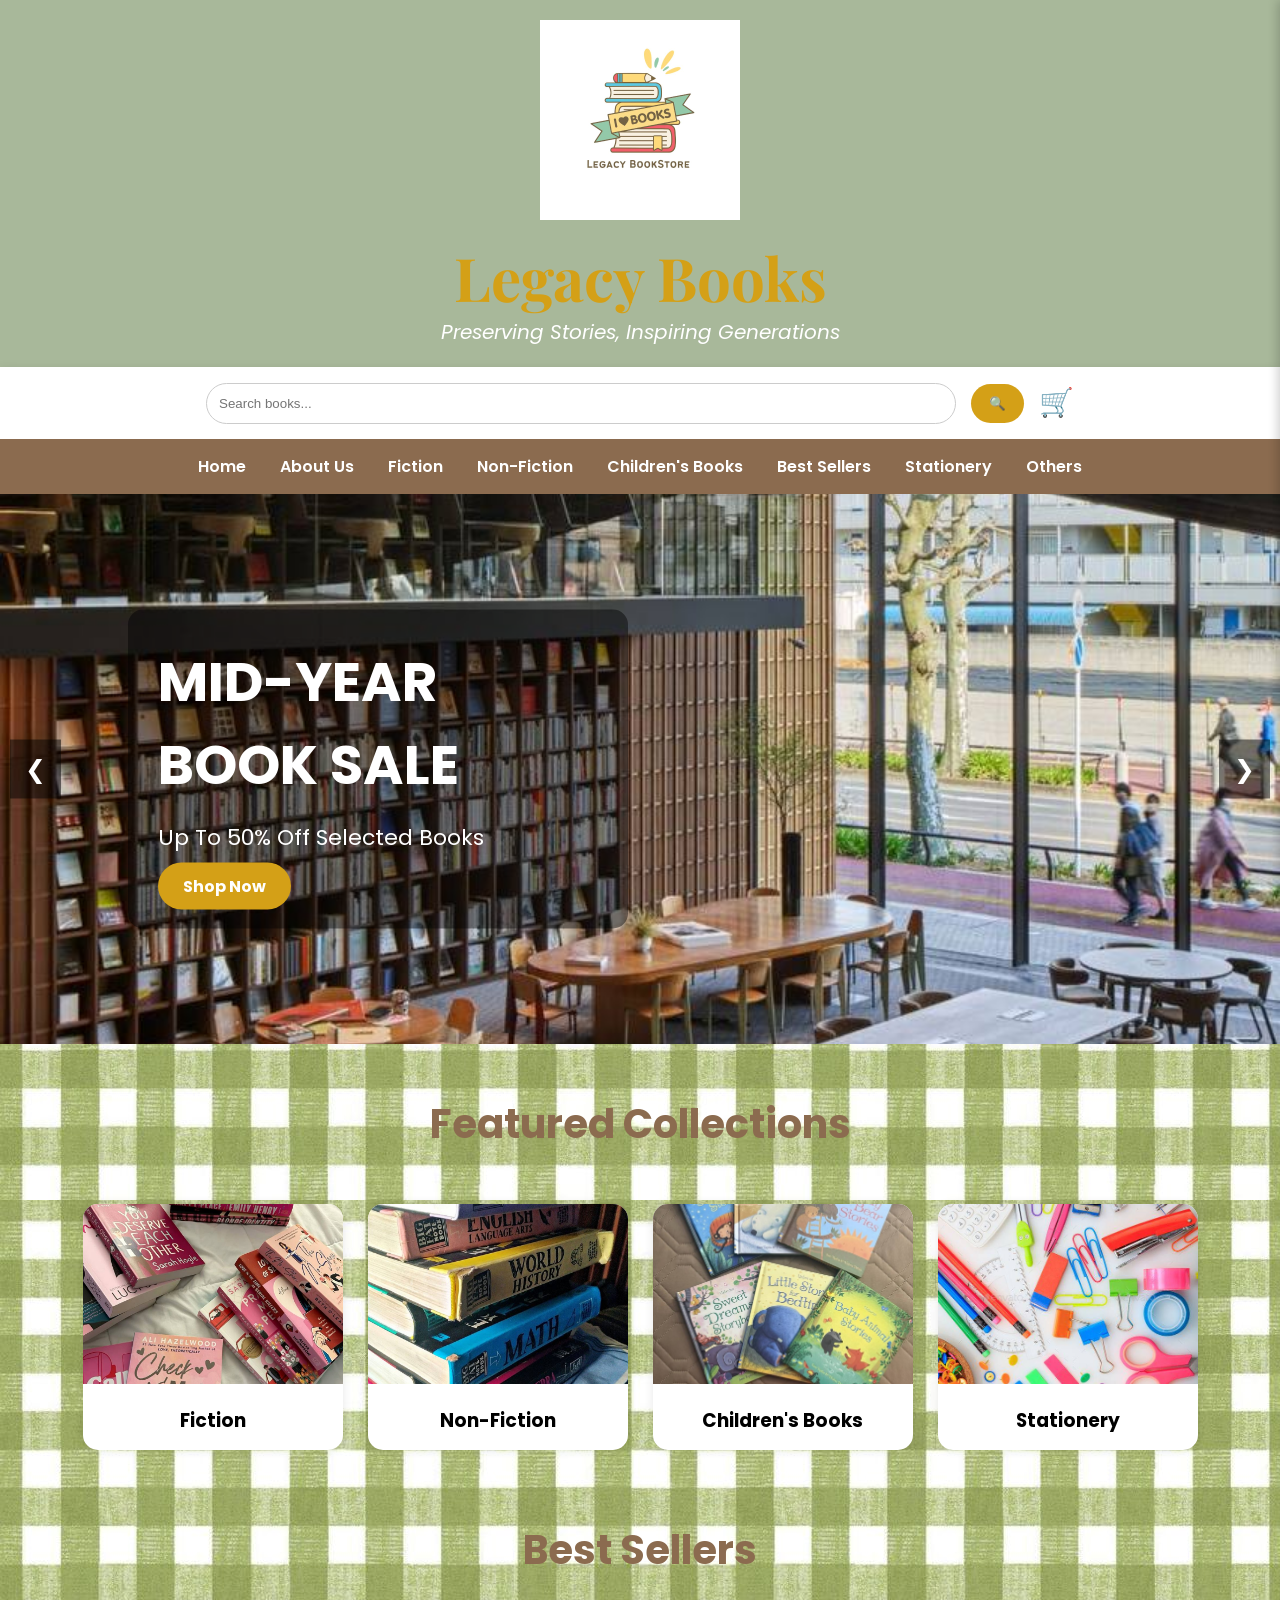
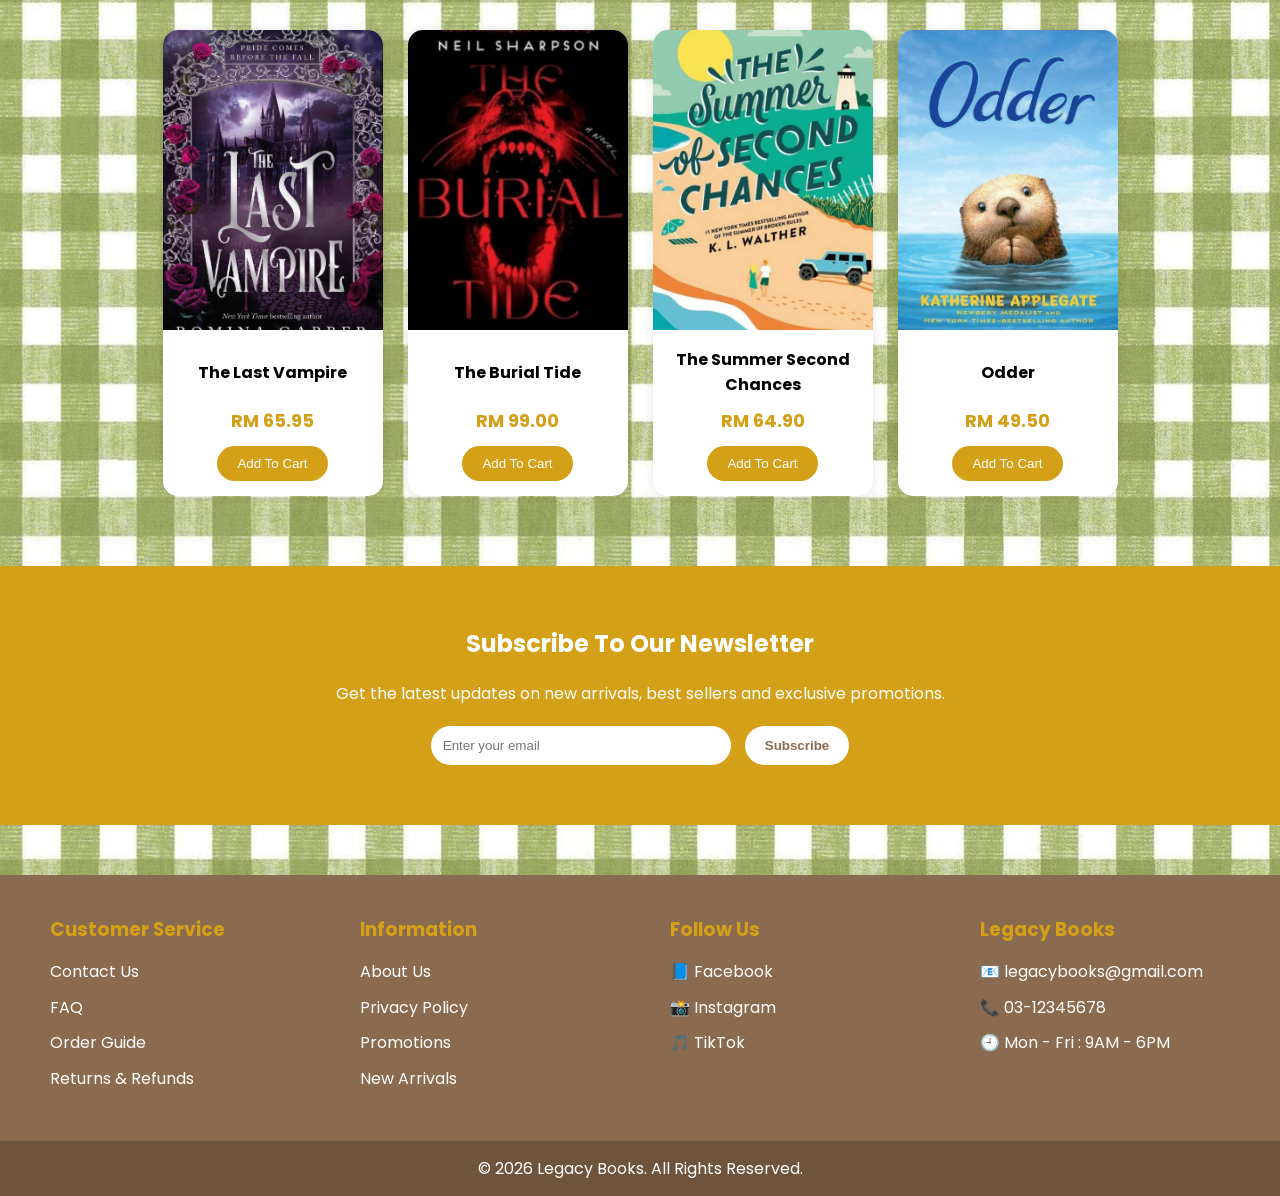
==== index.html @ 3a5806cb "Add files via upload" ====
<!DOCTYPE html>
<html lang="en">
<head>

<meta charset="UTF-8">
<meta name="viewport" content="width=device-width, initial-scale=1.0">

<title>Legacy Books</title>

<link href="https://fonts.googleapis.com/css2?family=Poppins:wght@300;400;500;600&family=Playfair+Display:wght@600&display=swap" rel="stylesheet">

<style>

*{
margin:0;
padding:0;
box-sizing:border-box;
}

body {
font-family: 'Poppins', sans-serif;
background-image: url('images/background.jpg.jpeg'); 
background-repeat: repeat;
background-size: auto;
overflow-x: hidden;
}

/* HEADER */

header{
background:#A8B89A;
padding:20px;
text-align:center;
}

.logo{
width:200px;
height:auto;
}

header h1{
font-family:'Playfair Display',serif;
font-size:60px;
color:#D4A017;
margin-top:10px;
}

.slogan{
color:white;
font-size:20px;
font-style:italic;
}

/* SEARCH BAR */

.search-bar{
background:white;
padding:15px;
display:flex;
justify-content:center;
align-items:center;
gap:15px;
box-shadow:0 2px 10px rgba(0,0,0,0.1);
}

.search-bar input{
width:60%;
padding:12px;
border-radius:30px;
border:1px solid #ccc;
}

.search-btn{
background:#D4A017;
color:white;
border:none;
padding:12px 18px;
border-radius:30px;
cursor:pointer;
}

.cart-icon{
font-size:28px;
cursor:pointer;
font-weight:bold;
}

/* NAVBAR */

nav{
background:#8B6B4F;
padding:15px;
text-align:center;
}

nav a{
color:white;
text-decoration:none;
margin:15px;
font-weight:600;
}

nav a:hover{
color:#D4A017;
}

/* SLIDER */

.slider{
position:relative;
width:100%;
height:550px;
overflow:hidden;
}

.slide{
display:none;
position:relative;
width:100%;
height:550px;
}

.slide.active{
display:block;
}

.slide img{
width:100%;
height:550px;
object-fit:cover;
}

.prev,
.next{
position:absolute;
top:50%;
transform:translateY(-50%);
background:rgba(0,0,0,0.5);
color:white;
border:none;
padding:15px;
font-size:25px;
cursor:pointer;
z-index:100;
}

.prev{
left:10px;
}

.next{
right:10px;
}

.prev:hover,
.next:hover{
background:#D4A017;
}

/* BANNER TEXT */

.banner-text{
position:absolute;
top:50%;
left:10%;
transform:translateY(-50%);
background:rgba(0,0,0,0.45);
padding:30px;
border-radius:15px;
max-width:500px;
color:white;
}

.banner-text h1{
font-size:55px;
margin-bottom:15px;
}

.banner-text p{
font-size:22px;
margin-bottom:20px;
}

.shop-btn{
background:#D4A017;
color:white;
padding:12px 25px;
text-decoration:none;
border-radius:30px;
font-weight:bold;
}

/* SECTION */

.section-title{
text-align:center;
font-size:40px;
color:#8B6B4F;
margin:50px 0 30px;
}

/* COLLECTIONS */

.collections{
display:flex;
justify-content:center;
gap:25px;
flex-wrap:wrap;
padding:20px;
}

.card{
width:260px;
background:white;
border-radius:15px;
overflow:hidden;
box-shadow:0 0 10px rgba(0,0,0,0.1);
transition:0.3s;
}

.card:hover{
transform:translateY(-8px);
}

.card img{
width:100%;
height:180px;
object-fit:cover;
}

.card h3{
padding:15px;
text-align:center;
}

/* BEST SELLERS */

.books{
display:flex;
justify-content:center;
gap:25px;
flex-wrap:wrap;
padding:20px;
}

.book{
width:220px;
background:white;
border-radius:15px;
overflow:hidden;
box-shadow:0 0 10px rgba(0,0,0,0.1);
text-align:center;
transition:0.3s;
}

.book:hover{
transform:translateY(-8px);
}

.book img{
width:100%;
height:300px;
object-fit:cover;
}

.book h4{
padding:10px;
height:70px;
display:flex;
align-items:center;
justify-content:center;
}

.price{
color:#D4A017;
font-size:18px;
font-weight:bold;
margin-bottom:12px;
}
  
.book button{
background:#D4A017;
color:white;
border:none;
padding:10px 20px;
border-radius:25px;
margin-bottom:15px;
cursor:pointer;
}

/* NEWSLETTER */

.newsletter{
background:#D4A017;
padding:60px;
text-align:center;
margin-top:50px;
}

.newsletter h2{
color:white;
margin-bottom:20px;
}

.newsletter p{
color:white;
margin-bottom:20px;
}

.newsletter input{
padding:12px;
width:300px;
border:none;
border-radius:25px;
}

.newsletter button{
padding:12px 20px;
border:none;
border-radius:25px;
cursor:pointer;
margin-left:10px;
background:white;
color:#8B6B4F;
font-weight:bold;
display:inline-block;
}

/* FOOTER */

.footer{
background:#8B6B4F;
color:white;
margin-top:50px;
}

.footer-container{
display:flex;
justify-content:space-around;
flex-wrap:wrap;
padding:40px 20px;
}

.footer-column{
width:250px;
}

.footer-column h3{
color:#D4A017;
margin-bottom:15px;
}

.footer-column p{
margin-bottom:10px;
line-height:1.6;
}

.copyright{
text-align:center;
padding:15px;
background:#6f543d;
}

/* CART */

.cart-sidebar{
position:fixed;
top:0;
right:-350px;
width:350px;
height:100%;
background:white;
box-shadow:-2px 0 10px rgba(0,0,0,0.2);
padding:20px;
transition:0.4s;
z-index:999;
}

.cart-sidebar.active{
right:0;
}

.close-cart{
font-size:25px;
cursor:pointer;
float:right;
}

#payment-method{
width:100%;
padding:10px;
margin-top:15px;
margin-bottom:15px;
border:1px solid #ccc;
border-radius:5px;
}

#card-number{
width:100%;
padding:10px;
margin-bottom:15px;
border:1px solid #ccc;
border-radius:5px;
}

.checkout{
width:100%;
padding:12px;
background:#D4A017;
border:none;
color:white;
cursor:pointer;
margin-top:20px;
}

/* MOBILE */

@media(max-width:768px){

.search-bar input{
width:50%;
}

nav a{
display:block;
margin:10px 0;
}

.slider,
.slide,
.slide img{
height:300px;
}

.banner-text{
left:5%;
max-width:300px;
padding:15px;
}

.banner-text h1{
font-size:28px;
}

.banner-text p{
font-size:15px;
}

}

</style>

</head>

<body>

<header>

<img src="logo.jpg" class="logo">

<h1>Legacy Books</h1>

<p class="slogan">
Preserving Stories, Inspiring Generations
</p>

</header>

<div class="search-bar">

<input type="text" placeholder="Search books...">

<button class="search-btn">🔍</button>

<div class="cart-icon" onclick="openCart()">
🛒
</div>

</div>

<nav>
<a href="index.html">Home</a>
<a href="aboutus.html">About Us</a>
<a href="fiction.html">Fiction</a>
<a href="nonfiction.html">Non-Fiction</a>
<a href="children.html">Children's Books</a>
<a href="bestseller.html">Best Sellers</a>
<a href="stationery.html">Stationery</a>
<a href="others.html">Others</a>
</nav>

<!-- SLIDER -->

<div class="slider">

<button class="prev" onclick="prevSlide()">❮</button>
<button class="next" onclick="nextSlide()">❯</button>

<div class="slide active">

<img src="banner1.jpg">

<div class="banner-text">
<h1>MID-YEAR BOOK SALE</h1>
<p>Up To 50% Off Selected Books</p>
<a href="#" class="shop-btn">Shop Now</a>
</div>

</div>

<div class="slide">

<img src="banner2.jpg">

<div class="banner-text">
<h1>NEW ARRIVALS</h1>
<p>Discover Your Next Favourite Book</p>
<a href="#" class="shop-btn">Explore Now</a>
</div>

</div>

<div class="slide">

<img src="banner3.jpg">

<div class="banner-text">
<h1>CHILDREN'S COLLECTION</h1>
<p>Fun & Educational Books For Kids</p>
<a href="#" class="shop-btn">Shop Now</a>
</div>

</div>

<div class="slide">

<img src="banner4.jpg">

<div class="banner-text">
<h1>BEST SELLERS</h1>
<p>Most Loved Books This Month</p>
<a href="#" class="shop-btn">View Collection</a>
</div>

</div>

</div>

<h2 class="section-title">Featured Collections</h2>

<div class="collections">

<div class="card">
<img src="fiction.jpg">
<h3>Fiction</h3>
</div>

<div class="card">
<img src="nonfiction.jpg">
<h3>Non-Fiction</h3>
</div>

<div class="card">
<img src="children.jpg">
<h3>Children's Books</h3>
</div>

<div class="card">
<img src="stationery.jpg">
<h3>Stationery</h3>
</div>

</div>

<h2 class="section-title">Best Sellers</h2>

<div class="books">

<div class="book">
<img src="book1.jpg">
<h4>The Last Vampire</h4>
<p class="price">RM 65.95</p>
<button onclick="addToCart('The Last Vampire')">
Add To Cart
</button>
</div>
  
<div class="book">
<img src="book2.jpg">
<h4>The Burial Tide</h4>
<p class="price">RM 99.00</p>
<button onclick="addToCart('The Burial Tide')">
Add To Cart
</button>
</div>

<div class="book">
<img src="book3.jpg">
<h4>The Summer Second Chances</h4>
<p class="price">RM 64.90</p>
<button onclick="addToCart('The Summer Second Chances')">Add To Cart</button>
</div>

<div class="book">
<img src="book4.jpg">
<h4>Odder</h4>
<p class="price">RM 49.50</p>
<button onclick="addToCart('Odder')">Add To Cart</button>
</div>

</div>

<div class="newsletter">

<h2>Subscribe To Our Newsletter</h2>

<p>
Get the latest updates on new arrivals,
best sellers and exclusive promotions.
</p>

<input type="email" placeholder="Enter your email">

<button onclick="subscribeNewsletter()">Subscribe</button>

</div>

<div class="footer">

<div class="footer-container">

<div class="footer-column">
<h3>Customer Service</h3>
<p>Contact Us</p>
<p>FAQ</p>
<p>Order Guide</p>
<p>Returns & Refunds</p>
</div>

<div class="footer-column">
<h3>Information</h3>
<p>About Us</p>
<p>Privacy Policy</p>
<p>Promotions</p>
<p>New Arrivals</p>
</div>

<div class="footer-column">
<h3>Follow Us</h3>
<p>📘 Facebook</p>
<p>📸 Instagram</p>
<p>🎵 TikTok</p>
</div>

<div class="footer-column">
<h3>Legacy Books</h3>
<p>📧 legacybooks@gmail.com</p>
<p>📞 03-12345678</p>
<p>🕘 Mon - Fri : 9AM - 6PM</p>
</div>

</div>

<div class="copyright">
© 2026 Legacy Books. All Rights Reserved.
</div>

</div>

<!-- CART -->

<div class="cart-sidebar" id="cart">

<span class="close-cart" onclick="closeCart()">✖</span>

<h2>Shopping Cart</h2>

<div id="cart-items"></div>

<select id="payment-method">

<option value="">Select Payment Method</option>

<option>Credit Card</option>

<option>Debit Card</option>

<option>Online Banking</option>

<option>E-Wallet</option>

</select>

<input type="text" id="card-number"
placeholder="Enter Card Number">

<button class="checkout" onclick="checkout()">
Checkout
</button>

</div>

<script>

let slides=document.querySelectorAll(".slide");
let current=0;

setInterval(function(){

slides[current].classList.remove("active");

current++;

if(current>=slides.length){
current=0;
}

slides[current].classList.add("active");

},3000);

function openCart(){
document.getElementById("cart").classList.add("active");
}

function closeCart(){
document.getElementById("cart").classList.remove("active");
}

function nextSlide(){

slides[current].classList.remove("active");

current++;

if(current>=slides.length){
current=0;
}

slides[current].classList.add("active");

}

function prevSlide(){

slides[current].classList.remove("active");

current--;

if(current<0){
current=slides.length-1;
}

slides[current].classList.add("active");

}

function addToCart(book){

let item=document.createElement("p");

item.innerHTML="📚 " + book;

document.getElementById("cart-items").appendChild(item);

alert(book + " added to cart!");

}

function subscribeNewsletter(){

let email =
document.querySelector('.newsletter input').value;

if(email==""){

alert("Please enter your email!");

}
else{

alert(
"Thank you for subscribing to Legacy Books Newsletter! 📚"
);

document.querySelector('.newsletter input').value="";

}

}

function checkout(){

let paymentMethod =
document.getElementById("payment-method").value;

let cardNumber =
document.getElementById("card-number").value;

if(document.getElementById("cart-items").innerHTML==""){

alert("Your cart is empty!");

}

else if(paymentMethod==""){

alert("Please select a payment method!");

}

else if(cardNumber==""){

alert("Please enter your card number!");

}

else{

alert(
"Payment Successful via "
+ paymentMethod +
"! Thank you for shopping at Legacy Books 📚"
);

document.getElementById("cart-items").innerHTML="";
document.getElementById("payment-method").value="";
document.getElementById("card-number").value="";

}

}

</script>
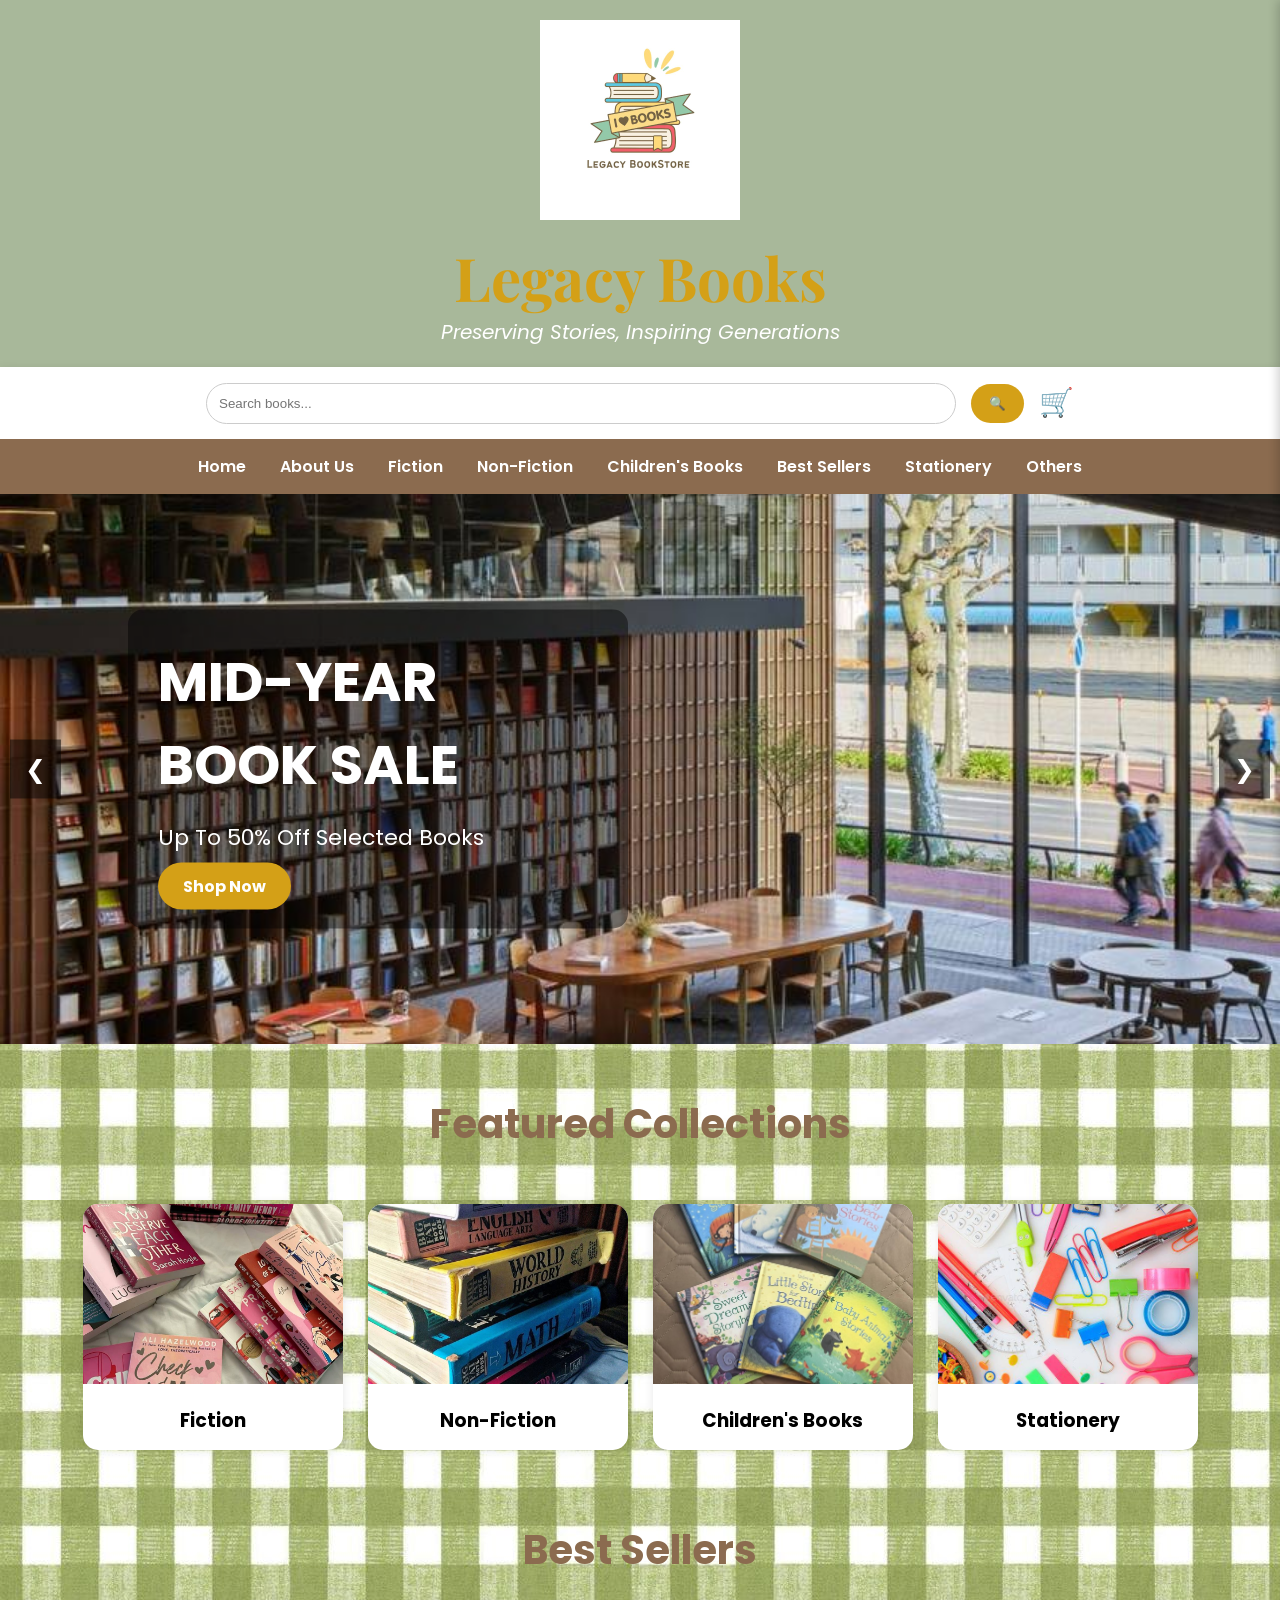
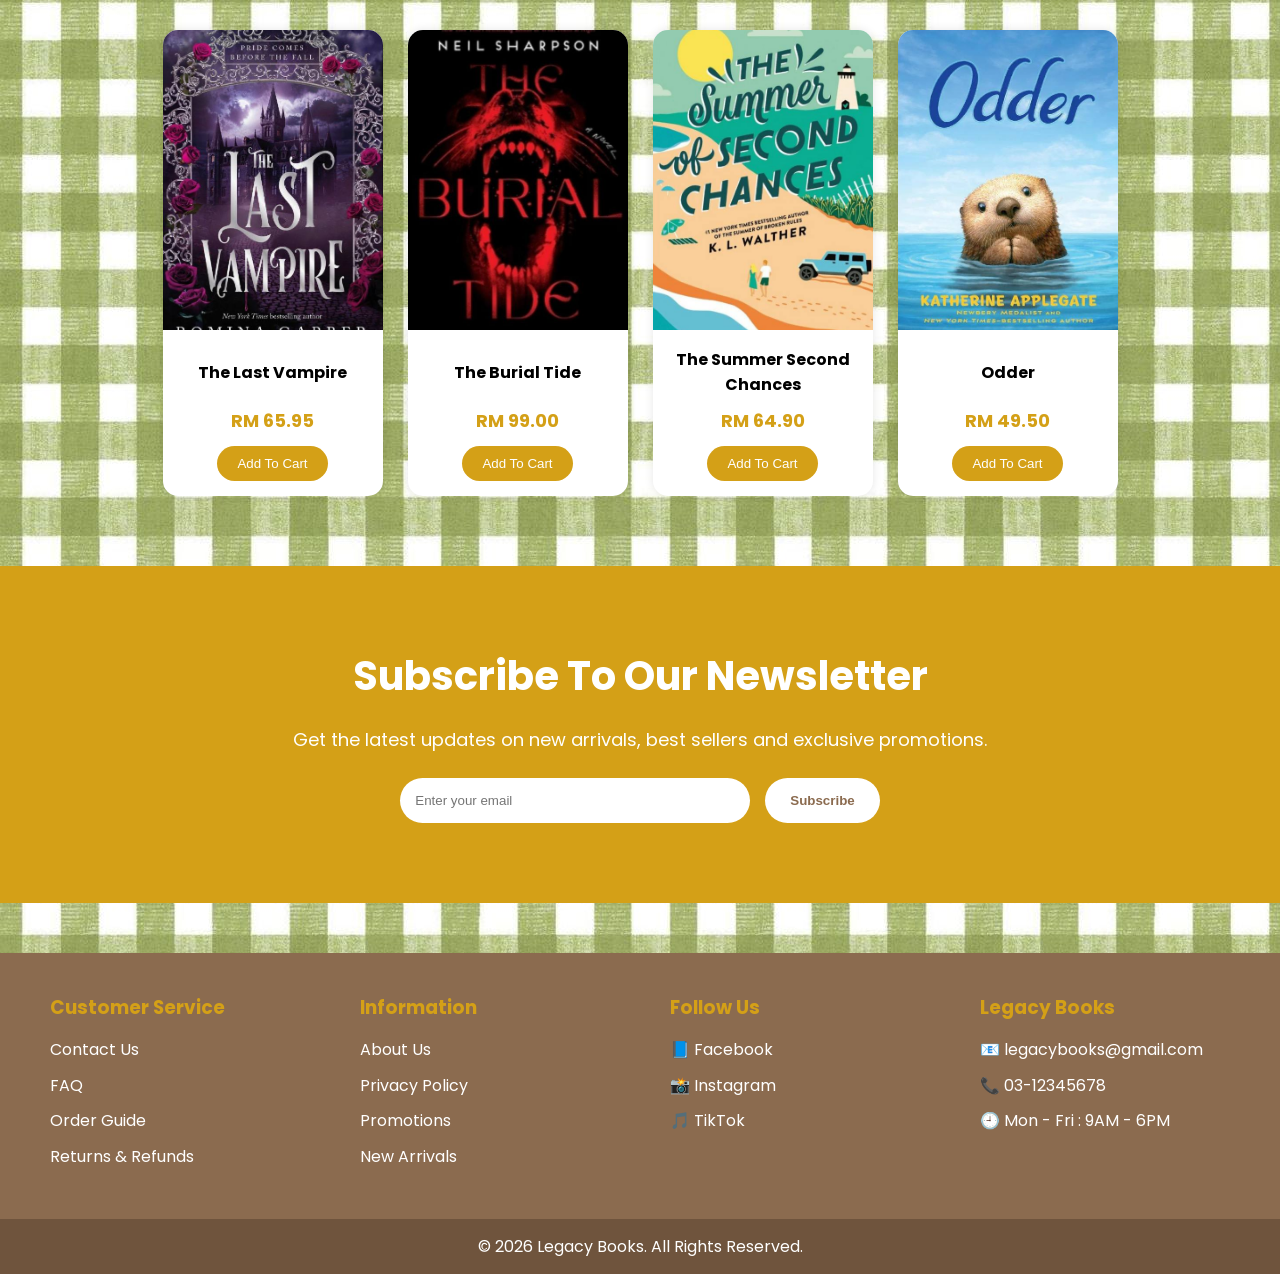
==== commit a934eb68: "Add files via upload" ====
--- a/index.html
+++ b/index.html
@@ -291,39 +291,46 @@
 /* NEWSLETTER */
 
 .newsletter{
-background:#D4A017;
-padding:60px;
-text-align:center;
-margin-top:50px;
+    background:#D4A017;
+    padding:80px 20px;
+    text-align:center;
+    margin-top:50px;
 }
 
 .newsletter h2{
-color:white;
-margin-bottom:20px;
+    color:white;
+    margin-bottom:20px;
+    font-size:40px;
 }
 
 .newsletter p{
-color:white;
-margin-bottom:20px;
+    color:white;
+    margin-bottom:25px;
+    font-size:18px;
+}
+
+.newsletter-form{
+    display:flex;
+    justify-content:center;
+    gap:15px;
+    flex-wrap:wrap;
 }
 
 .newsletter input{
-padding:12px;
-width:300px;
-border:none;
-border-radius:25px;
+    width:350px;
+    padding:15px;
+    border:none;
+    border-radius:30px;
 }
 
 .newsletter button{
-padding:12px 20px;
-border:none;
-border-radius:25px;
-cursor:pointer;
-margin-left:10px;
-background:white;
-color:#8B6B4F;
-font-weight:bold;
-display:inline-block;
+    padding:15px 25px;
+    border:none;
+    border-radius:30px;
+    background:white;
+    color:#8B6B4F;
+    font-weight:bold;
+    cursor:pointer;
 }
 
 /* FOOTER */
@@ -619,9 +626,15 @@
 best sellers and exclusive promotions.
 </p>
 
+<div class="newsletter-form">
+
 <input type="email" placeholder="Enter your email">
 
-<button onclick="subscribeNewsletter()">Subscribe</button>
+<button onclick="subscribeNewsletter()">
+Subscribe
+</button>
+
+</div>
 
 </div>
 
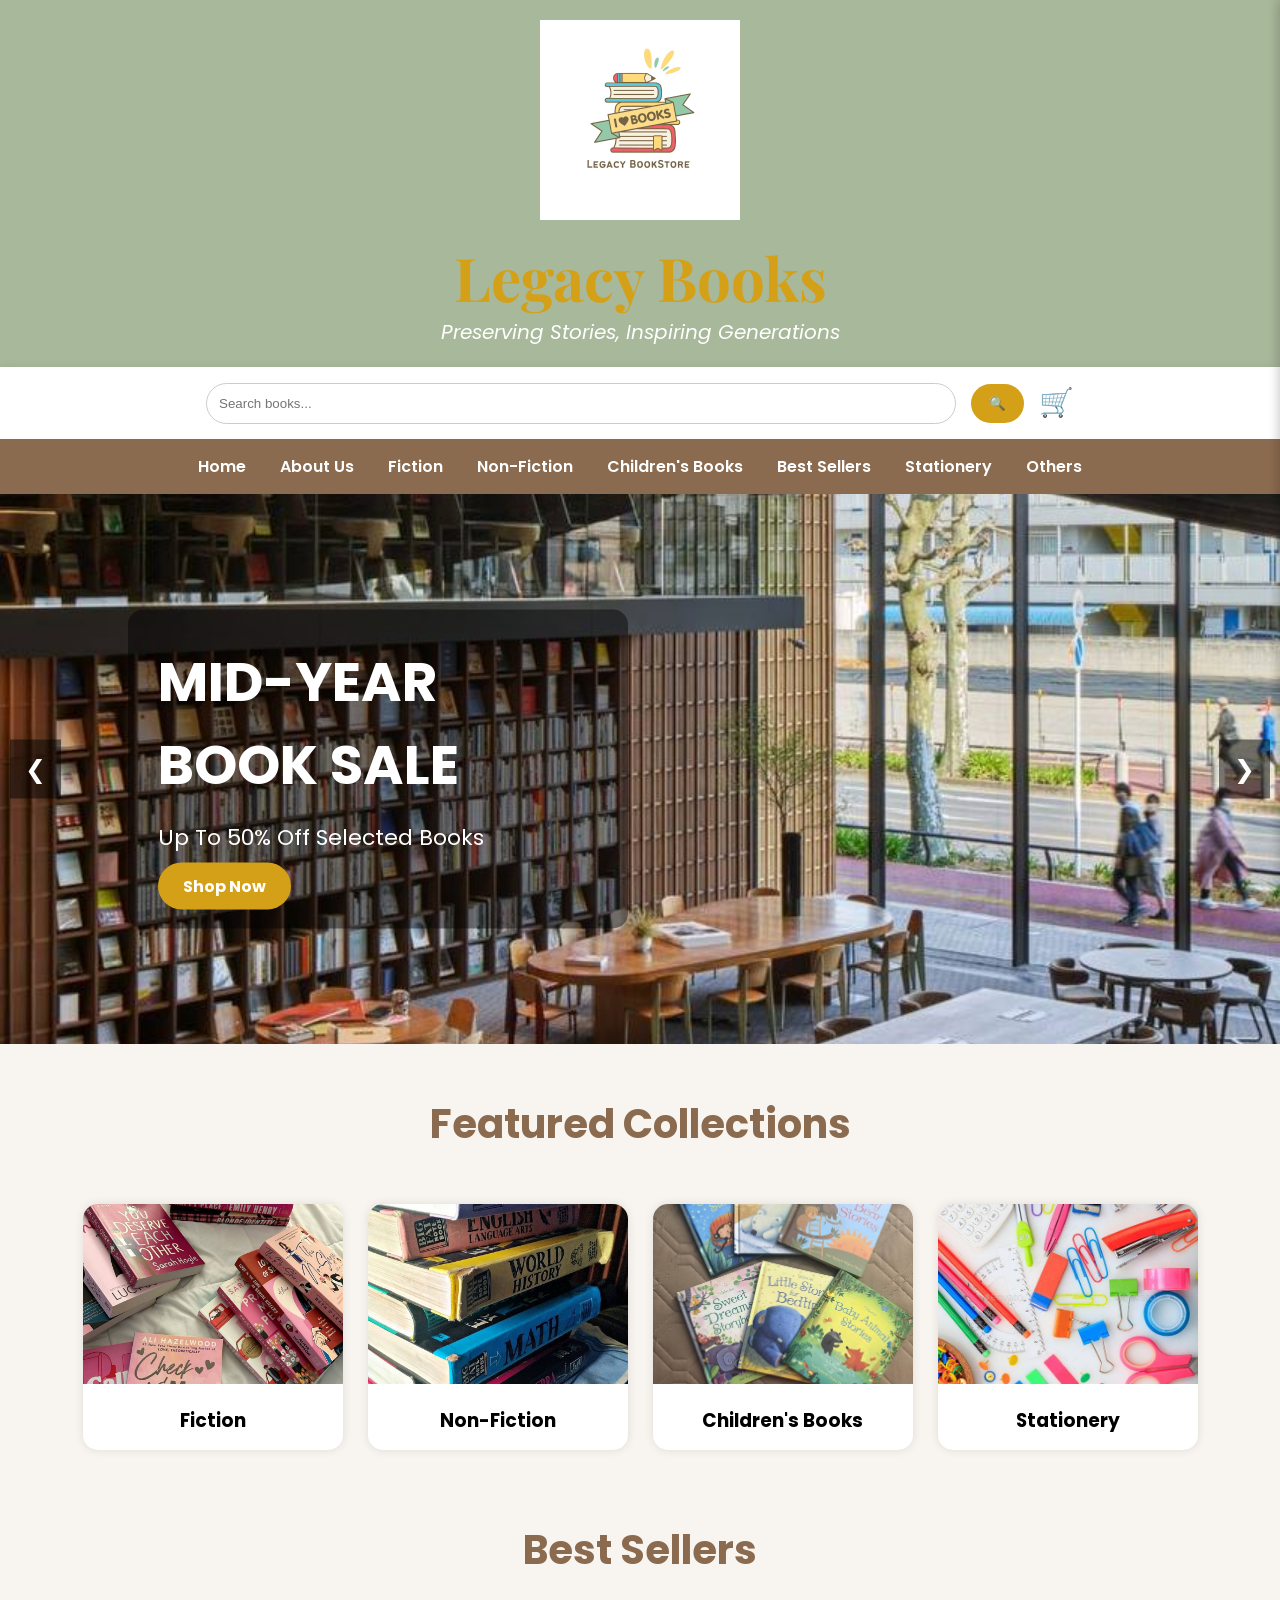
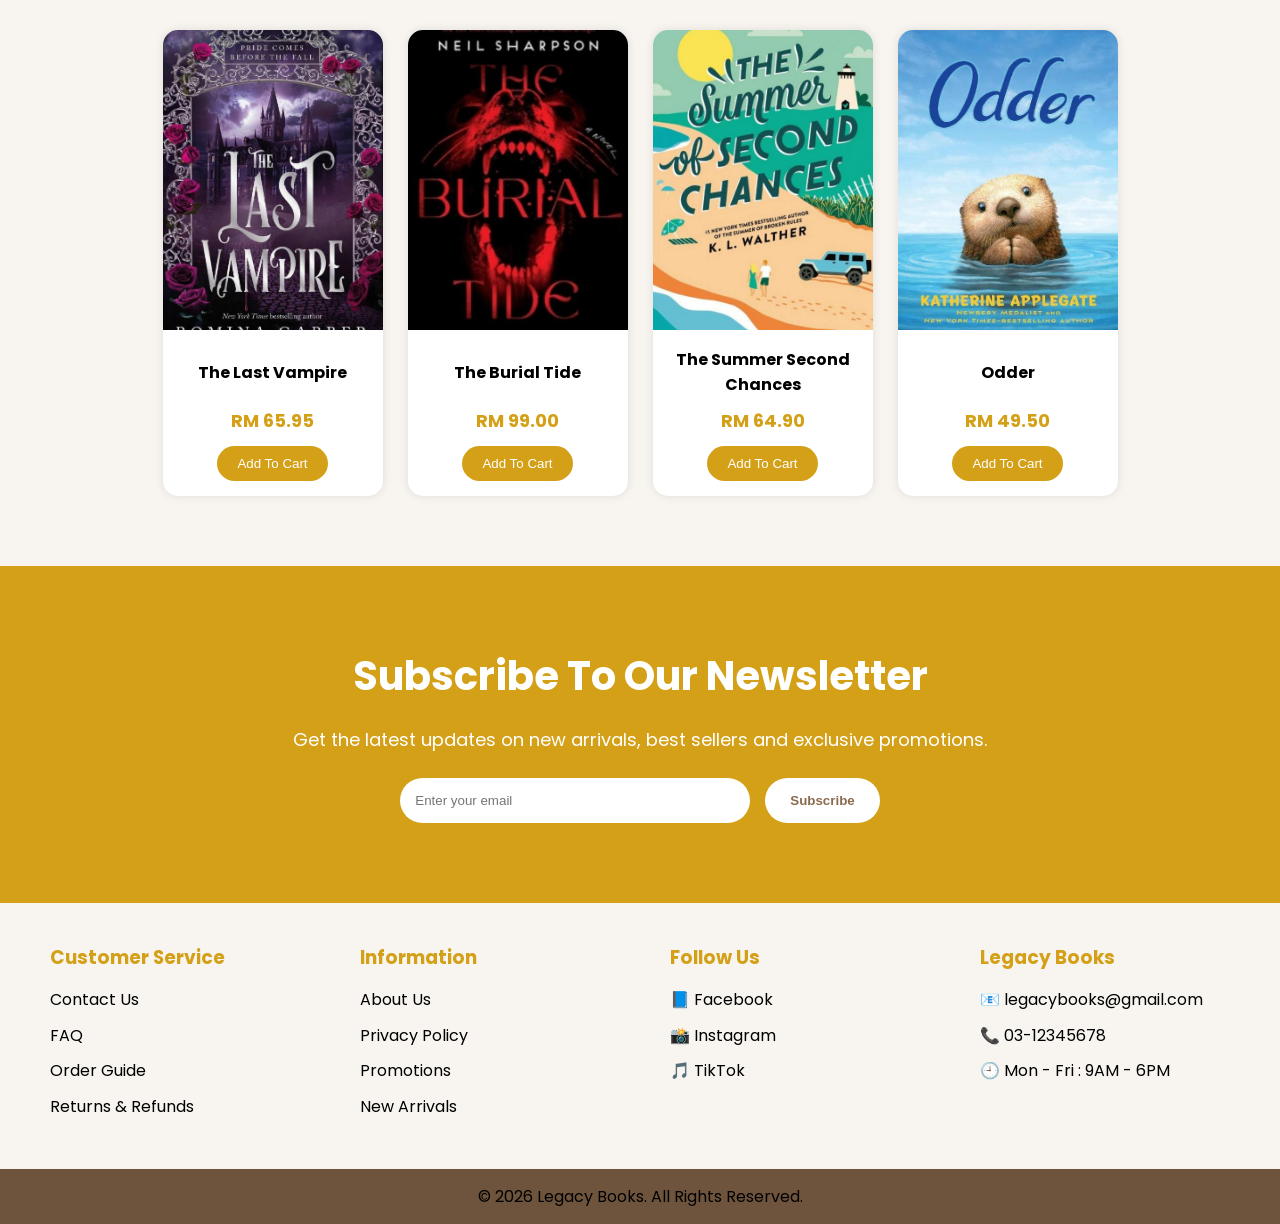
==== commit 58e96c7a: "Update index.html" ====
--- a/index.html
+++ b/index.html
@@ -19,9 +19,7 @@
 
 body {
 font-family: 'Poppins', sans-serif;
-background-image: url('images/background.jpg.jpeg'); 
-background-repeat: repeat;
-background-size: auto;
+background: #F8F5F0;
 overflow-x: hidden;
 }
 
@@ -335,10 +333,12 @@
 
 /* FOOTER */
 
-.footer{
-background:#8B6B4F;
-color:white;
+.newsletter{
+background:#D4A017;
+padding:80px 20px;
+text-align:center;
 margin-top:50px;
+margin-bottom:0;
 }
 
 .footer-container{
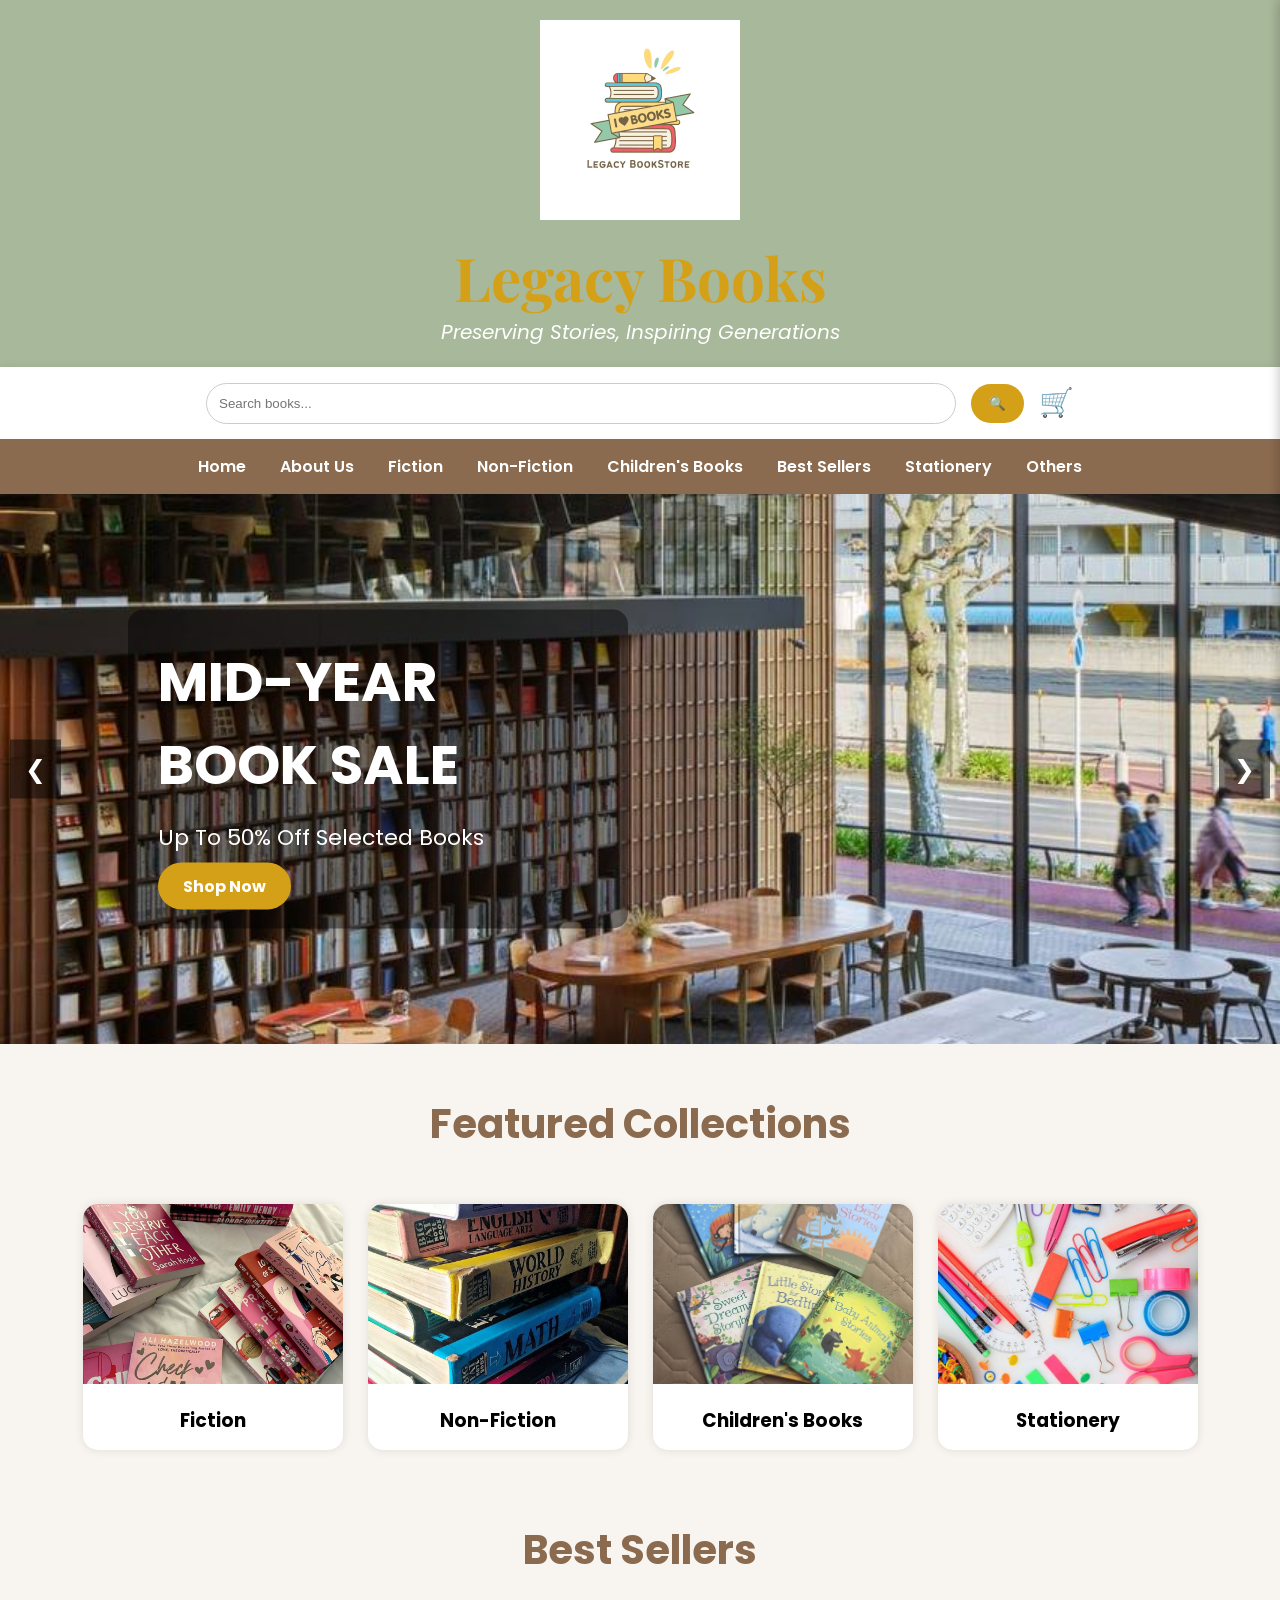
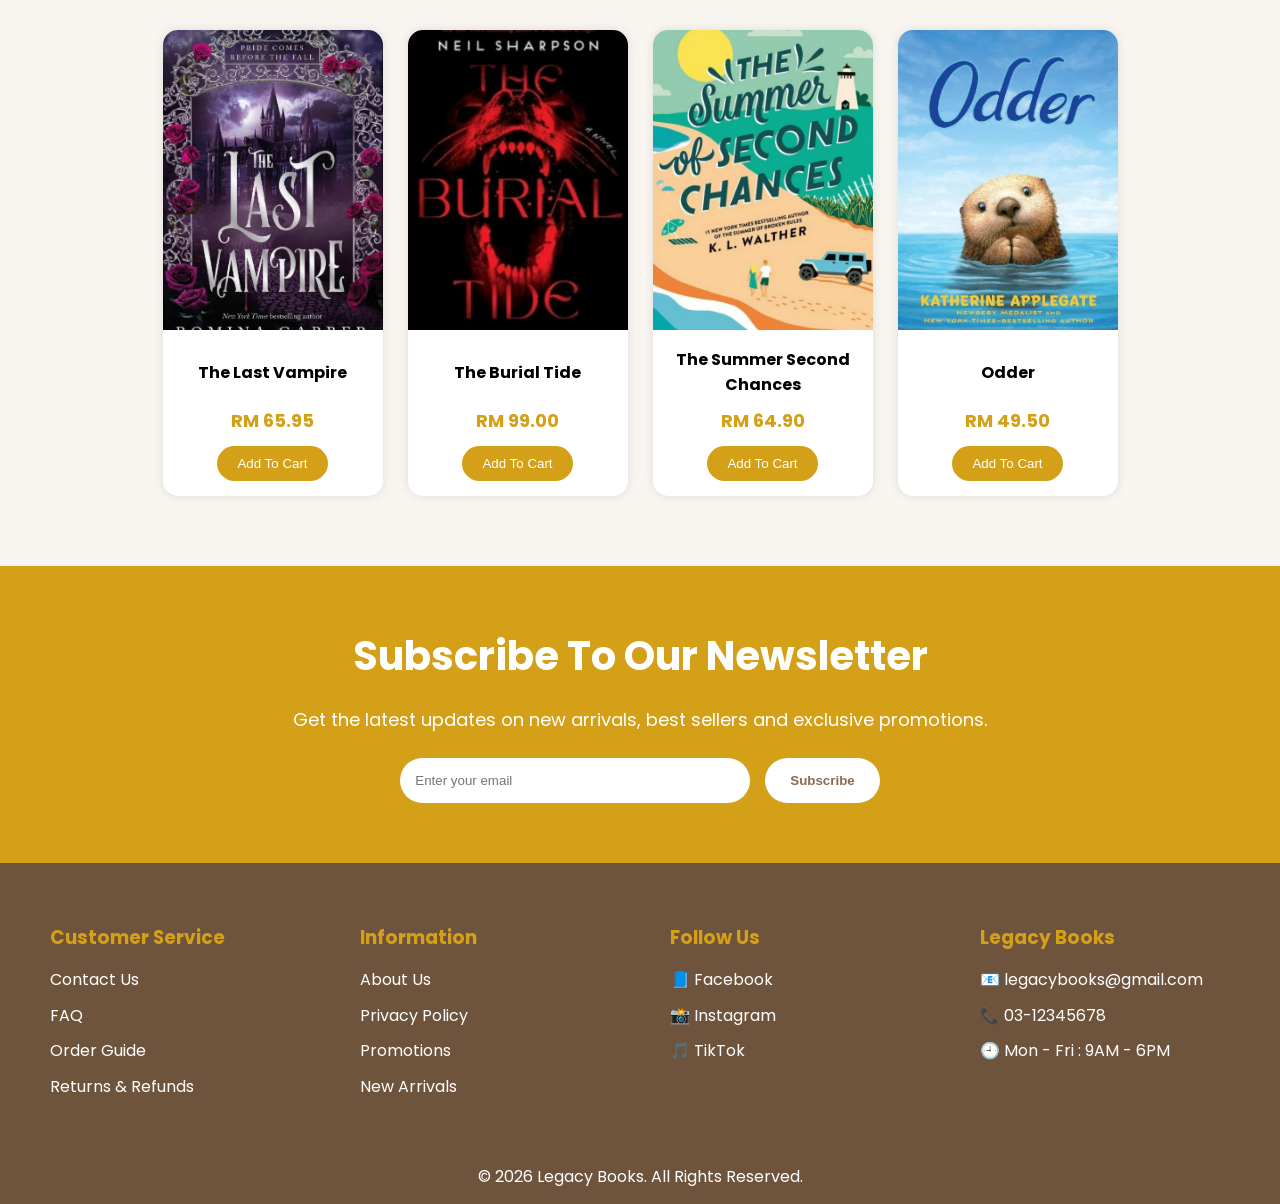
==== commit 95b9cb7e: "Update index.html" ====
--- a/index.html
+++ b/index.html
@@ -290,7 +290,7 @@
 
 .newsletter{
     background:#D4A017;
-    padding:80px 20px;
+    padding:60px 20px;
     text-align:center;
     margin-top:50px;
 }
@@ -333,12 +333,11 @@
 
 /* FOOTER */
 
-.newsletter{
-background:#D4A017;
-padding:80px 20px;
-text-align:center;
-margin-top:50px;
-margin-bottom:0;
+.footer{
+background:#6F543D;
+color:white;
+margin-top:0;
+padding-top:20px;
 }
 
 .footer-container{
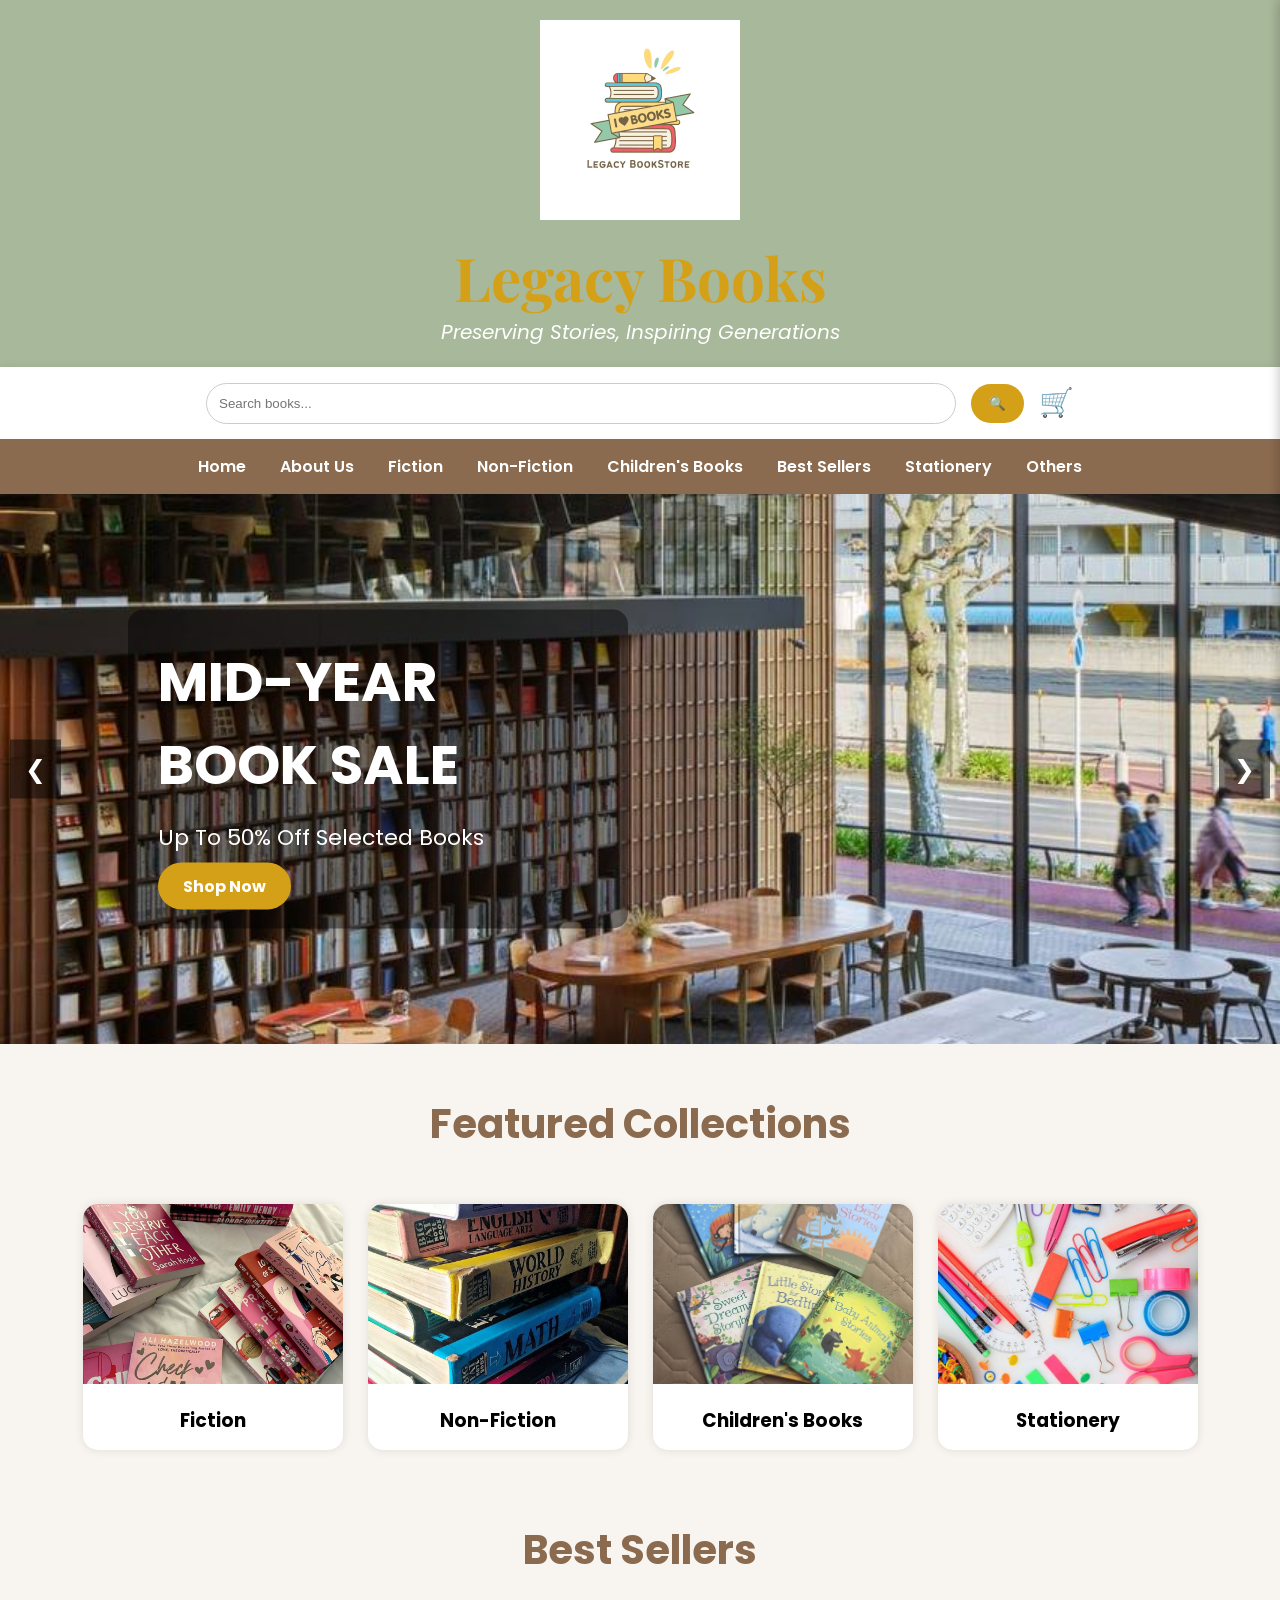
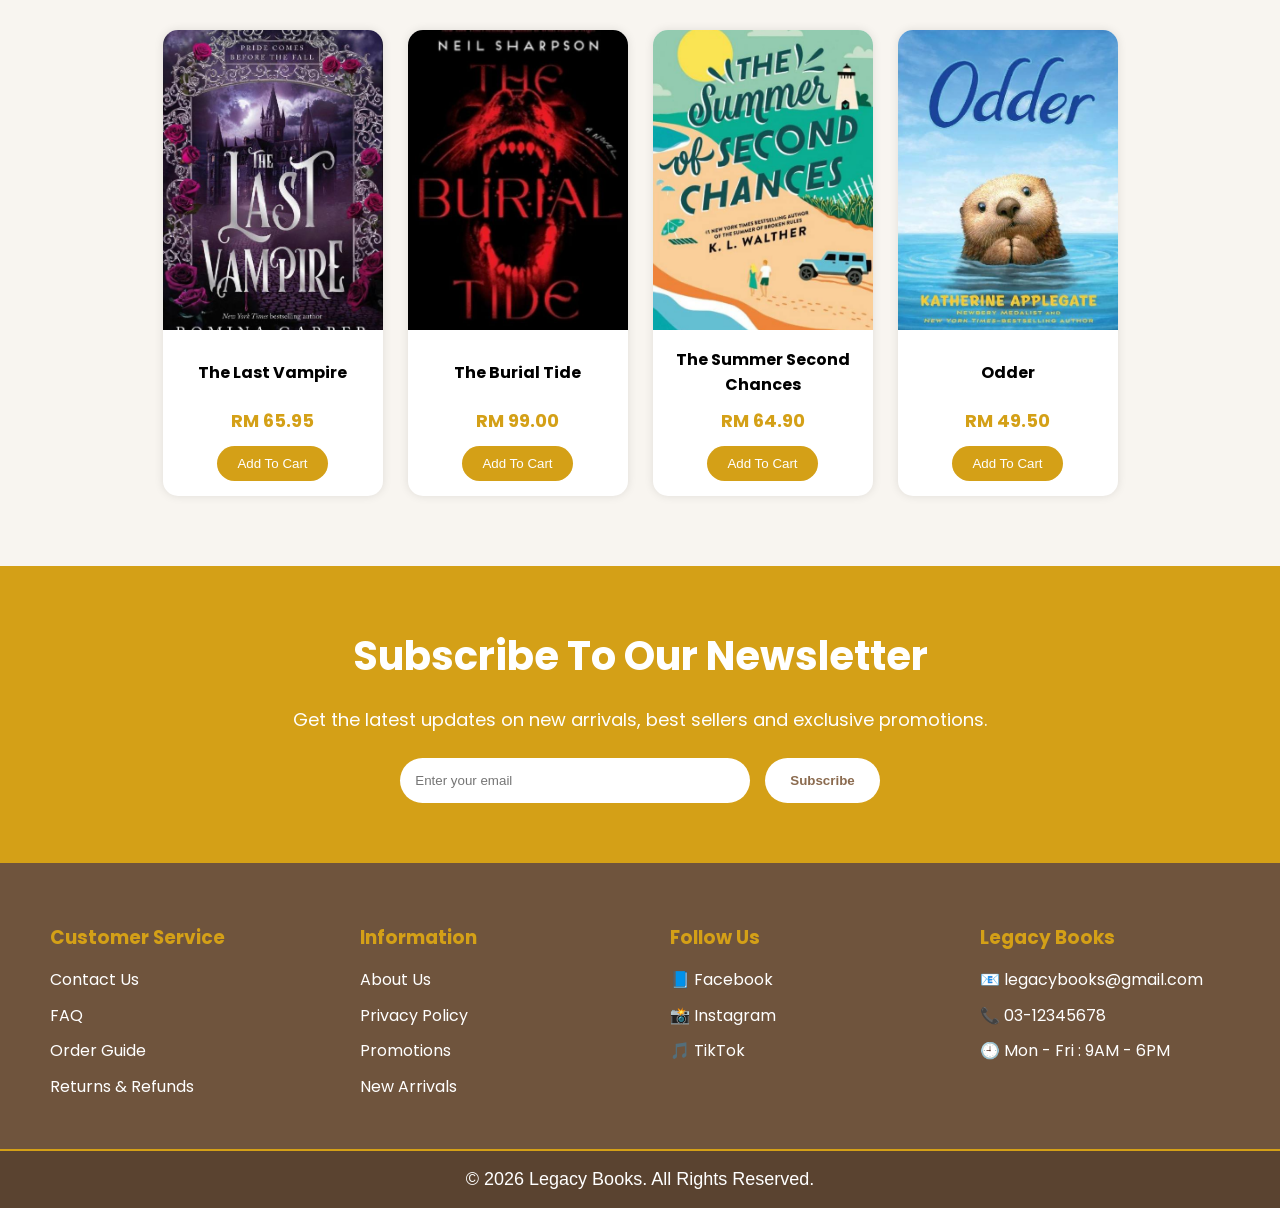
==== commit 48ed1070: "Update index.html" ====
--- a/index.html
+++ b/index.html
@@ -363,10 +363,13 @@
 
 .copyright{
 text-align:center;
-padding:15px;
-background:#6f543d;
-}
-
+padding:18px;
+background:#5A4330;
+color:white;
+border-top:2px solid #D4A017;
+font-size:18px;
+font-weight:500;
+}
 /* CART */
 
 .cart-sidebar{
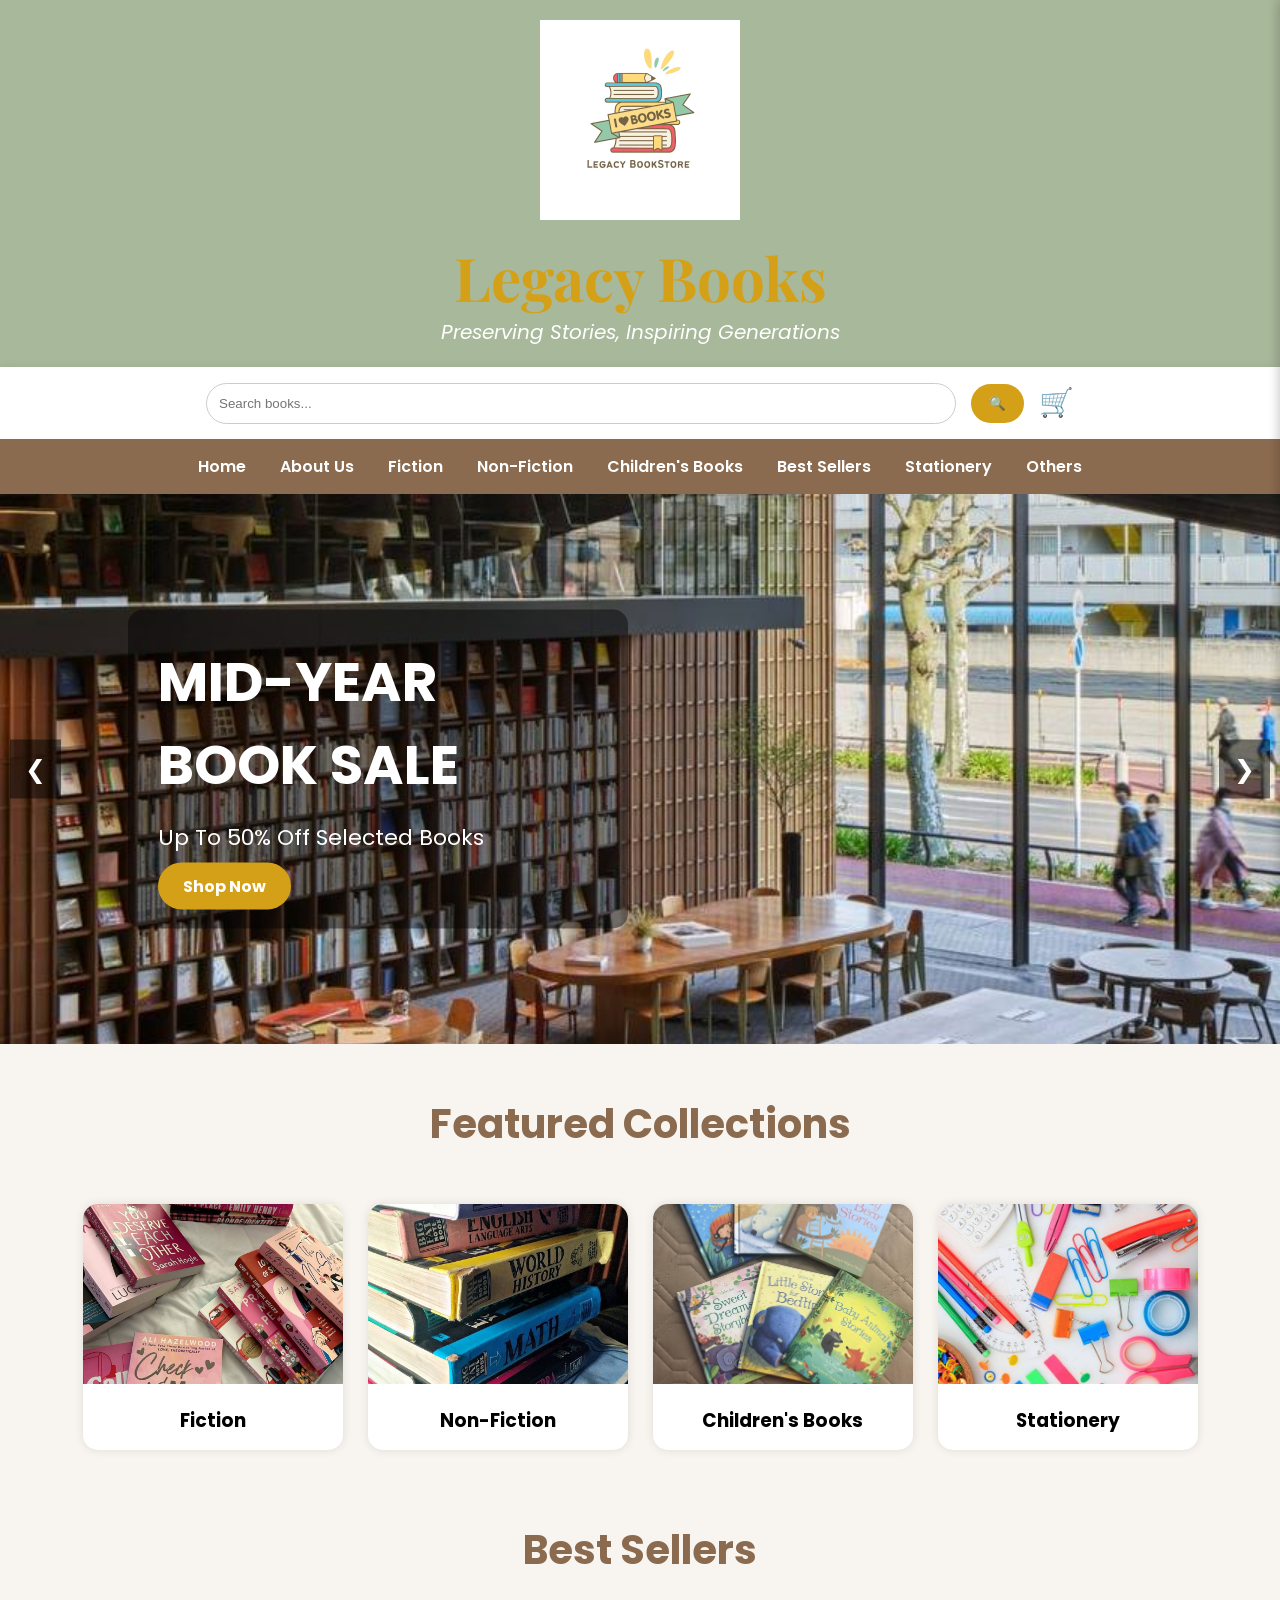
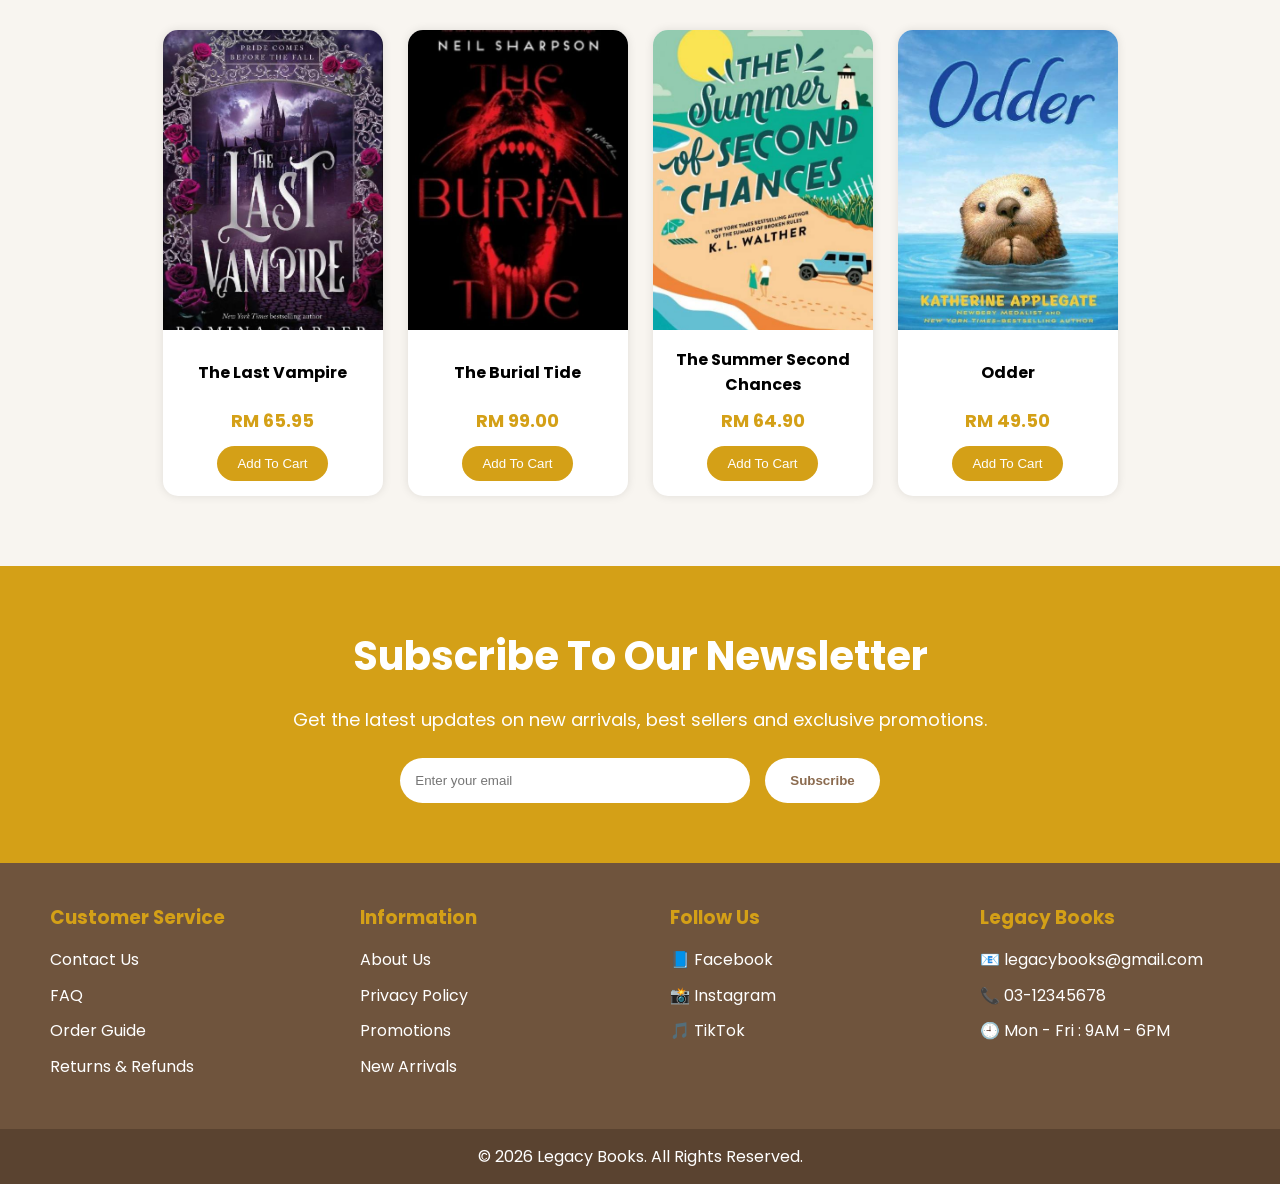
==== commit 82cffa86: "Update index.html" ====
--- a/index.html
+++ b/index.html
@@ -337,7 +337,6 @@
 background:#6F543D;
 color:white;
 margin-top:0;
-padding-top:20px;
 }
 
 .footer-container{
@@ -363,13 +362,11 @@
 
 .copyright{
 text-align:center;
-padding:18px;
+padding:15px;
 background:#5A4330;
 color:white;
-border-top:2px solid #D4A017;
-font-size:18px;
-font-weight:500;
-}
+}
+  
 /* CART */
 
 .cart-sidebar{
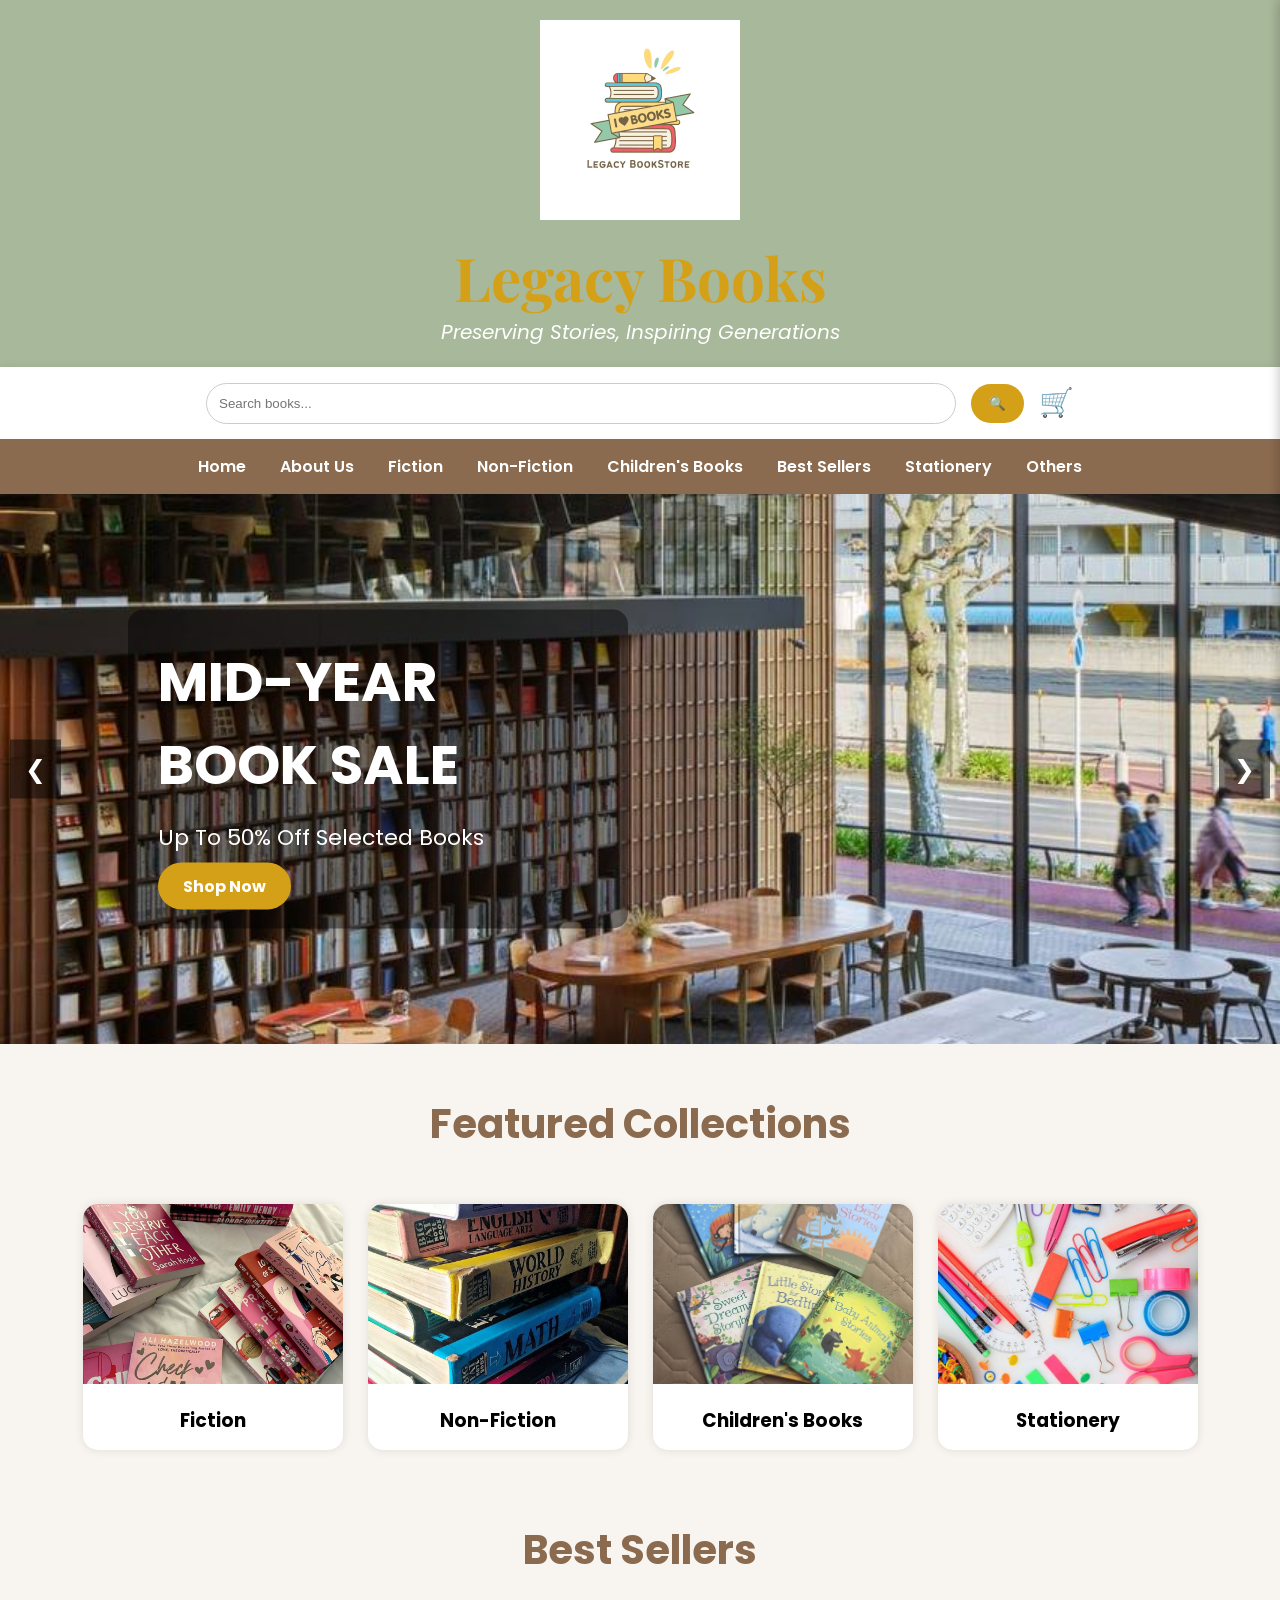
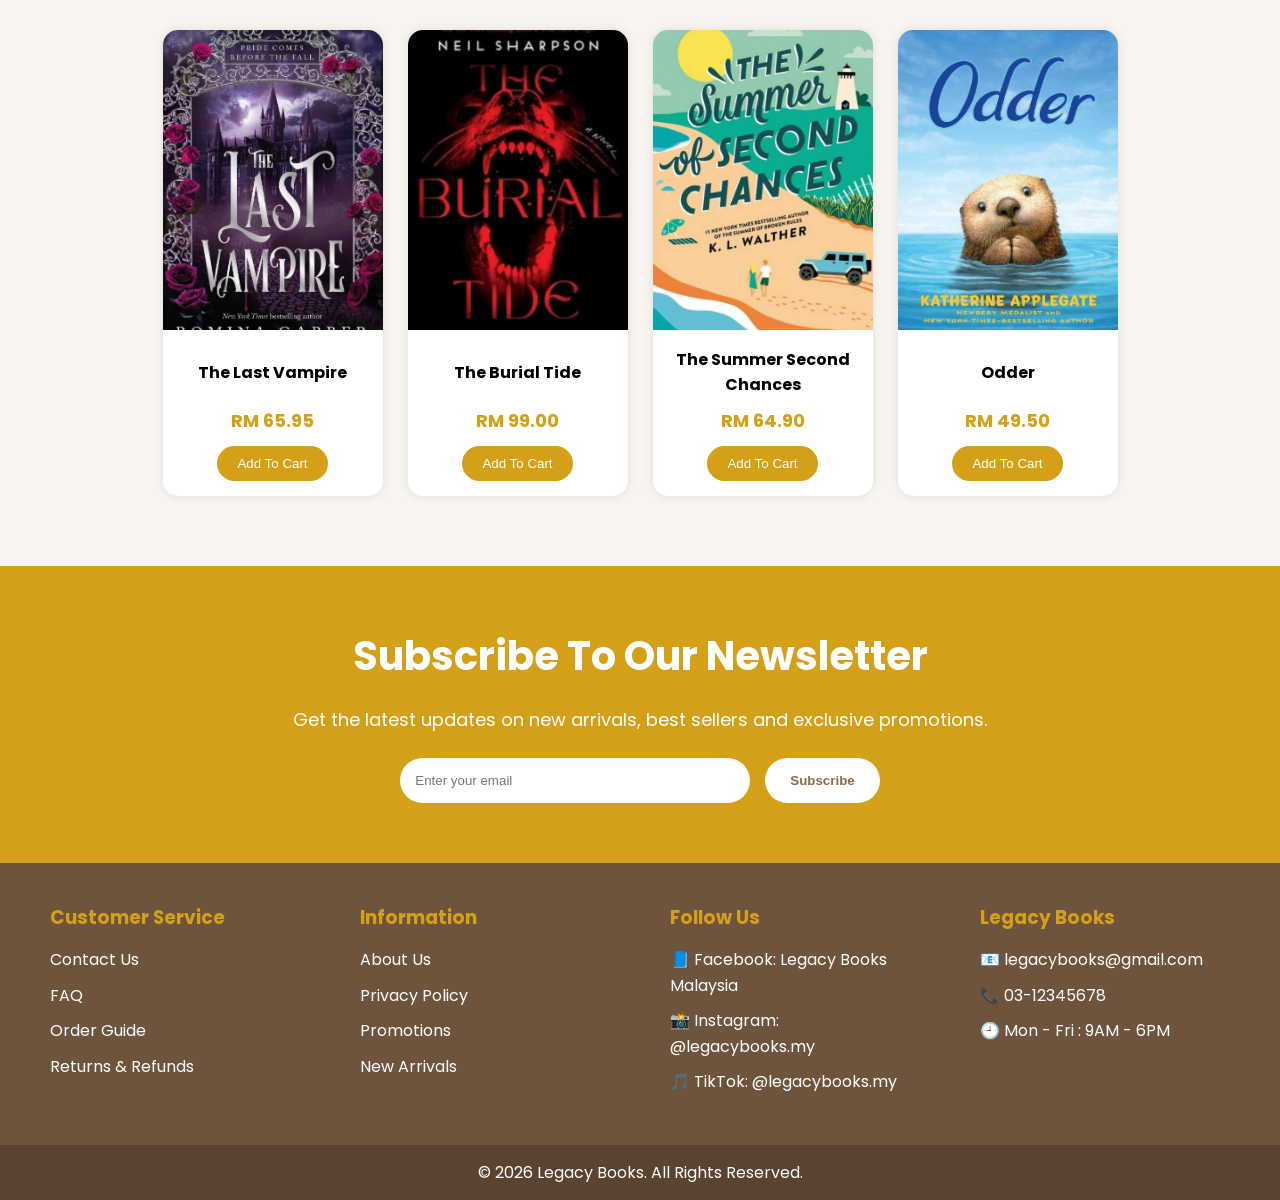
==== commit 236a951d: "Update index.html" ====
--- a/index.html
+++ b/index.html
@@ -659,9 +659,9 @@
 
 <div class="footer-column">
 <h3>Follow Us</h3>
-<p>📘 Facebook</p>
-<p>📸 Instagram</p>
-<p>🎵 TikTok</p>
+<p>📘 Facebook: Legacy Books Malaysia</p>
+<p>📸 Instagram: @legacybooks.my</p>
+<p>🎵 TikTok: @legacybooks.my</p>
 </div>
 
 <div class="footer-column">
